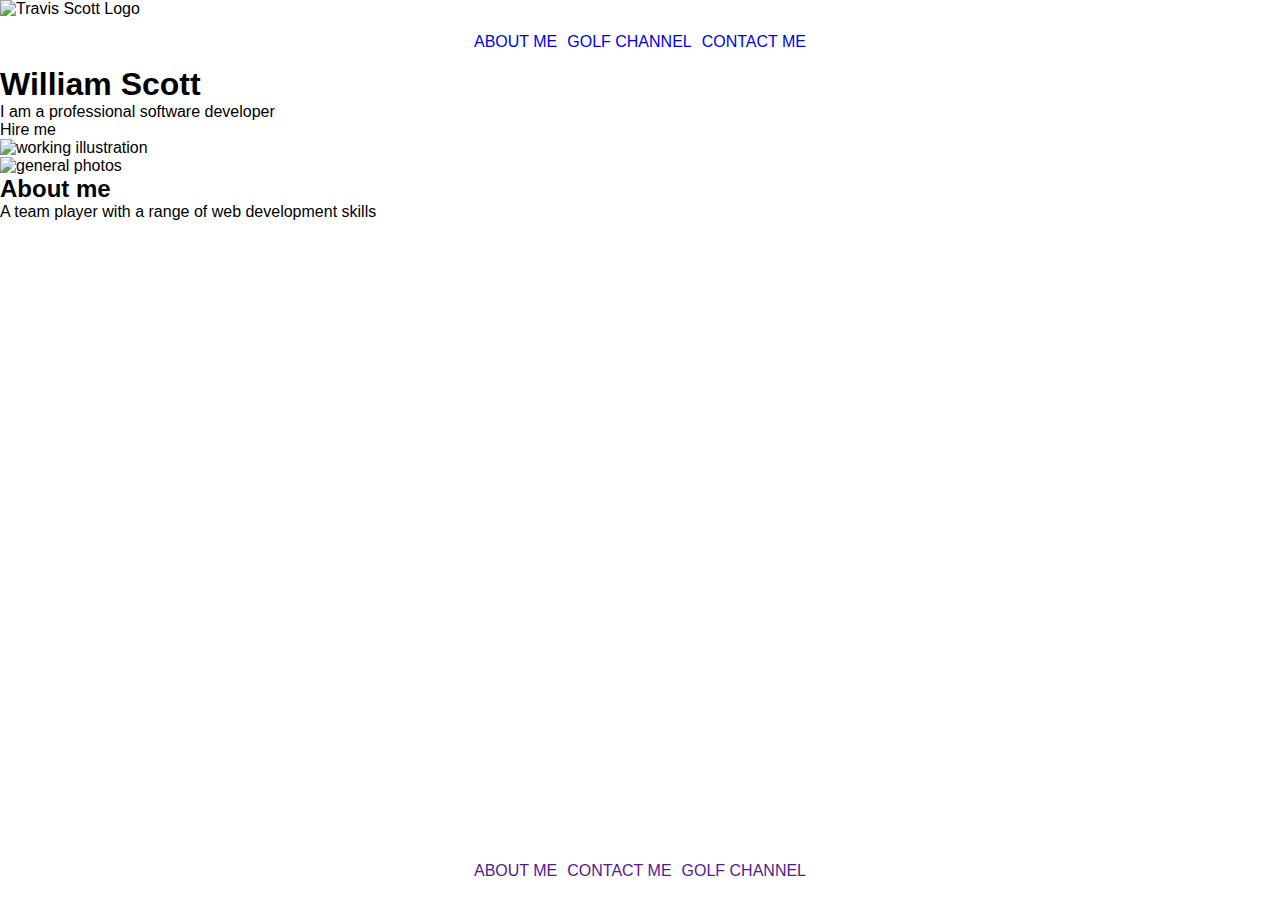
==== index.html @ 32d9ab6d "Update index.html" ====
<!DOCTYPE html>
<html lang="en">

<head>
    <meta charset="UTF-8">
    <meta name="viewport" content="width=device-width, initial-scale=1.0">
    <title>Travis Scott Portfolio</title>
    <link rel="stylesheet" href="style.css">
</head>

<body>
    <nav>
        <img
            class="logo"
            src="images/golfer.jpg"
            alt="Travis Scott Logo"
        
        ></img>
        
        <ul class="nav-bar">
            <li><a href="#about-me">About me</a></li>
            <li><a href="https://www.nbcsports.com/golf">Golf Channel</a></li>
            <li><a href="pages/contact.html">Contact me</a></li>
        </ul>
    </nav>

    <div class="hero">
        <div class="hero-info">
            <h1 id="name">William Scott</h1>
            <p>I am a professional software developer</p>
            <div class="styled-break"></div>
            
            <div class="button">Hire me</div>
        </div>
        <div>
            <img
                class="hero-image"
                src=""
                alt="working illustration"
            />
        </div> 
        

    </div>
    <section>
        <div class="about-me">
            <img
            class="avatar"
            src="images/golfer.jpg"
            alt="general photos"
            />
        </div>
        <div class="info">
            <h2><a name="about-me">About me</a></h2>
            <p>A team player with a range of web development skills</p>
        </div>
    </section>
    <section>
        <div class="test"></div>
        <div class="test"></div>
        <div class="test" id="main"></div>
        <div class="test"></div>
        <div class="test"></div>

    </section>

        
    
    <footer>
        <ul>
            <li><a href="">About me</a></li>
            <li><a href="">Contact me</a></li>
            <li><a href="">Golf Channel</a></li>
        </ul>
    </footer>

</body>

</html>
---- style.css ----
*{
    padding: 0;
    margin: 0;
    box-sizing: border-box;
}

a{
    text-decoration: none;
}

body {
    
    font-family: Arial, Helvetica, sans-serif;
}

.section {
    background-color: lightgray;

}

.container-section {
    min-height: 100vh;
    max-width: var(--max-width);
    margin: auto;
    padding: 1rem;
    display: grid;
    grid-template-columns: repeat(2, 1fr);
    gap: 4rem;
}

.content {
    display: flex;
    flex-direction: column;
    justify-content: center;

}

.subtitle {
    letter-spacing: 2px;
    color: var(--text-light);
    font-weight: 600;
    margin-bottom: .5rem;
}

.title {
    font-size: 2.5rem;
    font-weight: 400;
    line-height: 3rem;
    color: var(--text-dark);
    margin-bottom: 1rem;
}

.title span {
    font-weight: 600;

}

.description {
    line-height: 1.5rem;
    color: var(--text-light);
    margin-bottom: 2rem;
}

.image {
    display: grid;
    place-items: center;
}

.image img {
    width: min(25rem, 90%);
    border-radius: 100%;
}

.section_container {
    padding: 10rem 1 rem 5 rem 1 rem;
    text-align: center;
    grid-template-columns: repeat(1, 1fr);
}

.image {
    grid-area: 1/1/2/2;
}










footer {

    position: absolute;
    bottom: 5px;
    width: 100%;
    background-color: white;
    
    font-family: Arial, Helvetica, sans-serif;
    display: flex;
    justify-content: center;
}

ul {
    display: flex;
    justify-content: center;
    list-style-type: none;
    text-transform: uppercase;
    
}

li {
    margin: 15px 5px;
}
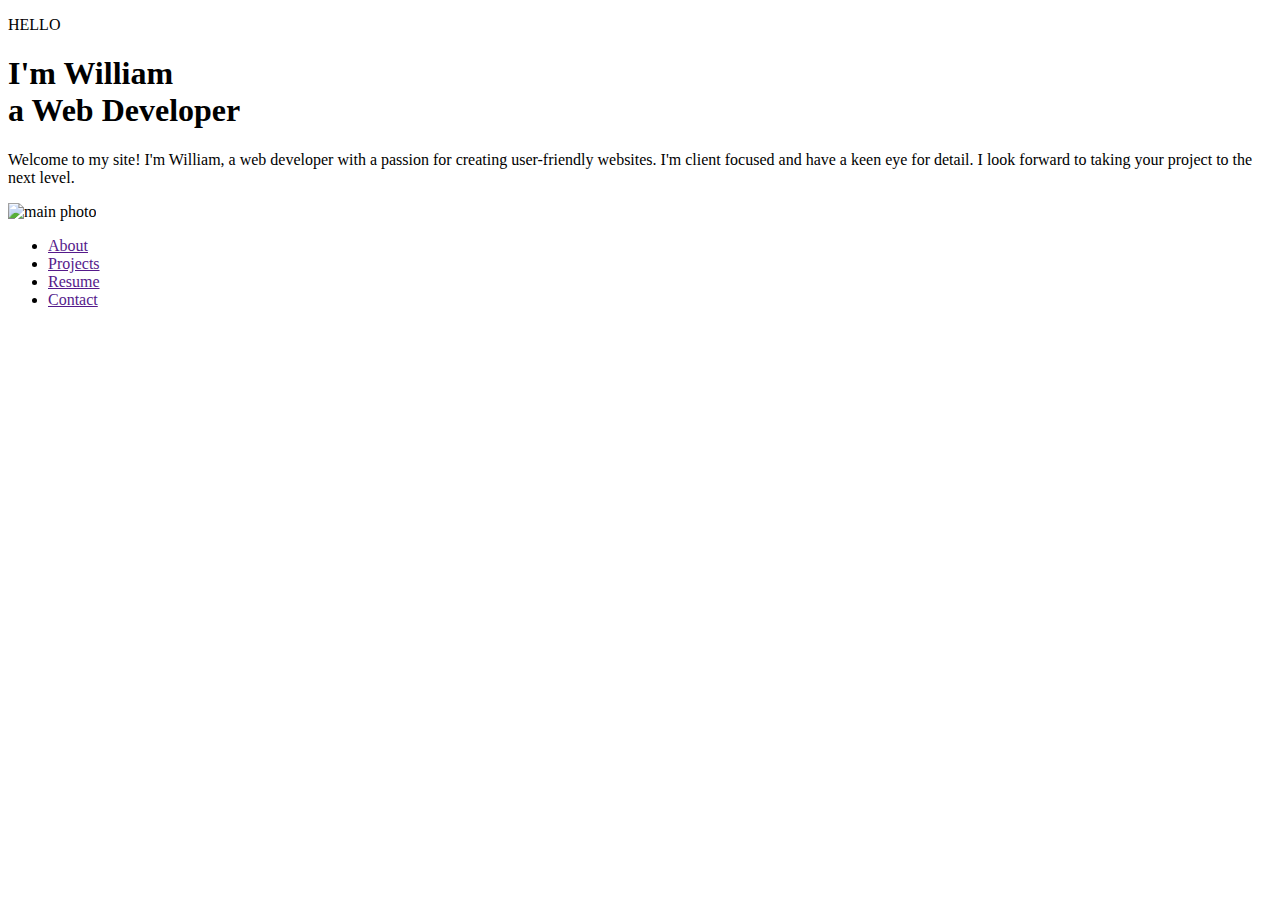
==== commit 489c77f2: "new updates" ====
--- a/index.html
+++ b/index.html
@@ -5,75 +5,50 @@
     <meta charset="UTF-8">
     <meta name="viewport" content="width=device-width, initial-scale=1.0">
     <title>Travis Scott Portfolio</title>
-    <link rel="stylesheet" href="style.css">
+    <link rel="stylesheet" href="assets/style.css">
 </head>
 
 <body>
-    <nav>
-        <img
-            class="logo"
-            src="images/golfer.jpg"
-            alt="Travis Scott Logo"
-        
-        ></img>
-        
-        <ul class="nav-bar">
-            <li><a href="#about-me">About me</a></li>
-            <li><a href="https://www.nbcsports.com/golf">Golf Channel</a></li>
-            <li><a href="pages/contact.html">Contact me</a></li>
-        </ul>
-    </nav>
-
-    <div class="hero">
-        <div class="hero-info">
-            <h1 id="name">William Scott</h1>
-            <p>I am a professional software developer</p>
-            <div class="styled-break"></div>
-            
-            <div class="button">Hire me</div>
-        </div>
-        <div>
-            <img
-                class="hero-image"
-                src=""
-                alt="working illustration"
-            />
-        </div> 
+    
         
 
-    </div>
-    <section>
-        <div class="about-me">
-            <img
-            class="avatar"
-            src="images/golfer.jpg"
-            alt="general photos"
-            />
-        </div>
-        <div class="info">
-            <h2><a name="about-me">About me</a></h2>
-            <p>A team player with a range of web development skills</p>
-        </div>
-    </section>
-    <section>
-        <div class="test"></div>
-        <div class="test"></div>
-        <div class="test" id="main"></div>
-        <div class="test"></div>
-        <div class="test"></div>
-
-    </section>
+        <section class="section">
+            <div class="container-section">
+                <div class="content">
+                    <p class="subtitle">HELLO</p>
+                    <h1 class="title">
+                        I'm <span>William<br>a </span>Web Developer
+                    </h1>
+                    <p class="description">
+                        Welcome to my site!  I'm William, a web developer with
+                        a passion for creating user-friendly websites.  I'm client focused and have a keen eye for detail.
+                        I look forward to taking your project to the next level.  
+                    </p>
+                </div>
+                <div class="image">
+                    <img
+                    class="avatar"
+                    src="images/golfer.jpg"
+                    alt="main photo"
+                    />
+                </div>
+            </div>
+        </section>
+        
+    
+    
 
         
     
     <footer>
         <ul>
-            <li><a href="">About me</a></li>
-            <li><a href="">Contact me</a></li>
-            <li><a href="">Golf Channel</a></li>
+            <li><a href="">About</a></li>
+            <li><a href="">Projects</a></li>
+            <li><a href="">Resume</a></li>
+            <li><a href="">Contact</a></li>
         </ul>
     </footer>
 
 </body>
 
-</html>
+</html>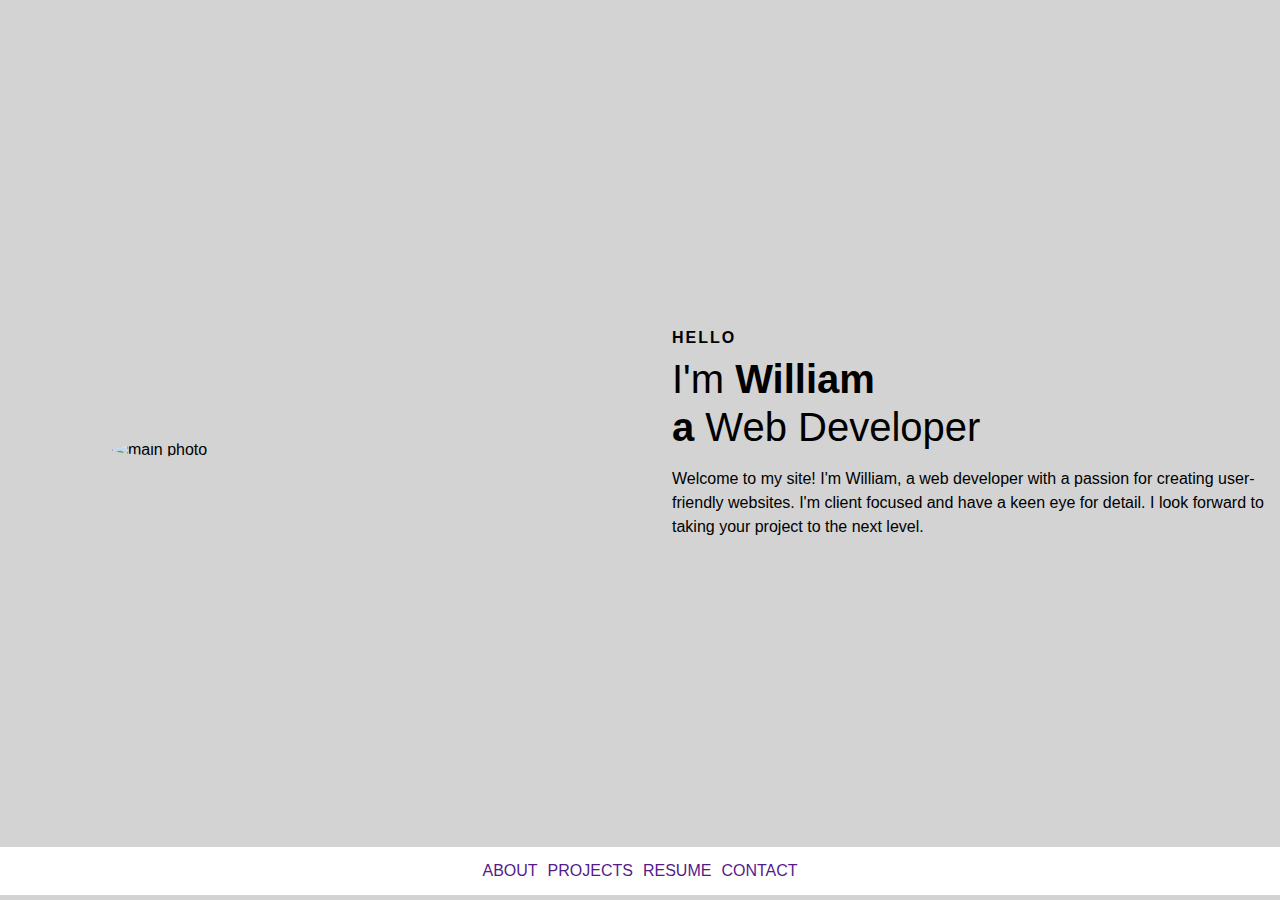
==== commit b4297055: "Merge branch 'main' of github.com:wilscott127/wilscott127.github.io" ====
--- a/index.html
+++ b/index.html
@@ -5,7 +5,8 @@
     <meta charset="UTF-8">
     <meta name="viewport" content="width=device-width, initial-scale=1.0">
     <title>Travis Scott Portfolio</title>
-    <link rel="stylesheet" href="assets/style.css">
+    <link rel="stylesheet" href="style.css">
+    
 </head>
 
 <body>
@@ -51,4 +52,4 @@
 
 </body>
 
-</html>+</html>
--- a/style.css
+++ b/style.css
@@ -0,0 +1,117 @@
+
+
+*{
+    padding: 0;
+    margin: 0;
+    box-sizing: border-box;
+}
+
+a{
+    text-decoration: none;
+}
+
+body {
+    
+    font-family: Arial, Helvetica, sans-serif;
+}
+
+.section {
+    background-color: lightgray;
+
+}
+
+.container-section {
+    min-height: 100vh;
+    max-width: var(--max-width);
+    margin: auto;
+    padding: 1rem;
+    display: grid;
+    grid-template-columns: repeat(2, 1fr);
+    gap: 4rem;
+}
+
+.content {
+    display: flex;
+    flex-direction: column;
+    justify-content: center;
+
+}
+
+.subtitle {
+    letter-spacing: 2px;
+    color: var(--text-light);
+    font-weight: 600;
+    margin-bottom: .5rem;
+}
+
+.title {
+    font-size: 2.5rem;
+    font-weight: 400;
+    line-height: 3rem;
+    color: var(--text-dark);
+    margin-bottom: 1rem;
+}
+
+.title span {
+    font-weight: 600;
+
+}
+
+.description {
+    line-height: 1.5rem;
+    color: var(--text-light);
+    margin-bottom: 2rem;
+}
+
+.image {
+    display: grid;
+    place-items: center;
+}
+
+.image img {
+    width: min(25rem, 90%);
+    border-radius: 100%;
+}
+
+.section_container {
+    padding: 10rem 1 rem 5 rem 1 rem;
+    text-align: center;
+    grid-template-columns: repeat(1, 1fr);
+}
+
+.image {
+    grid-area: 1/1/2/2;
+}
+
+
+
+
+
+
+
+
+
+
+footer {
+
+    position: absolute;
+    bottom: 5px;
+    width: 100%;
+    background-color: white;
+    
+    font-family: Arial, Helvetica, sans-serif;
+    display: flex;
+    justify-content: center;
+}
+
+ul {
+    display: flex;
+    justify-content: center;
+    list-style-type: none;
+    text-transform: uppercase;
+    
+}
+
+li {
+    margin: 15px 5px;
+}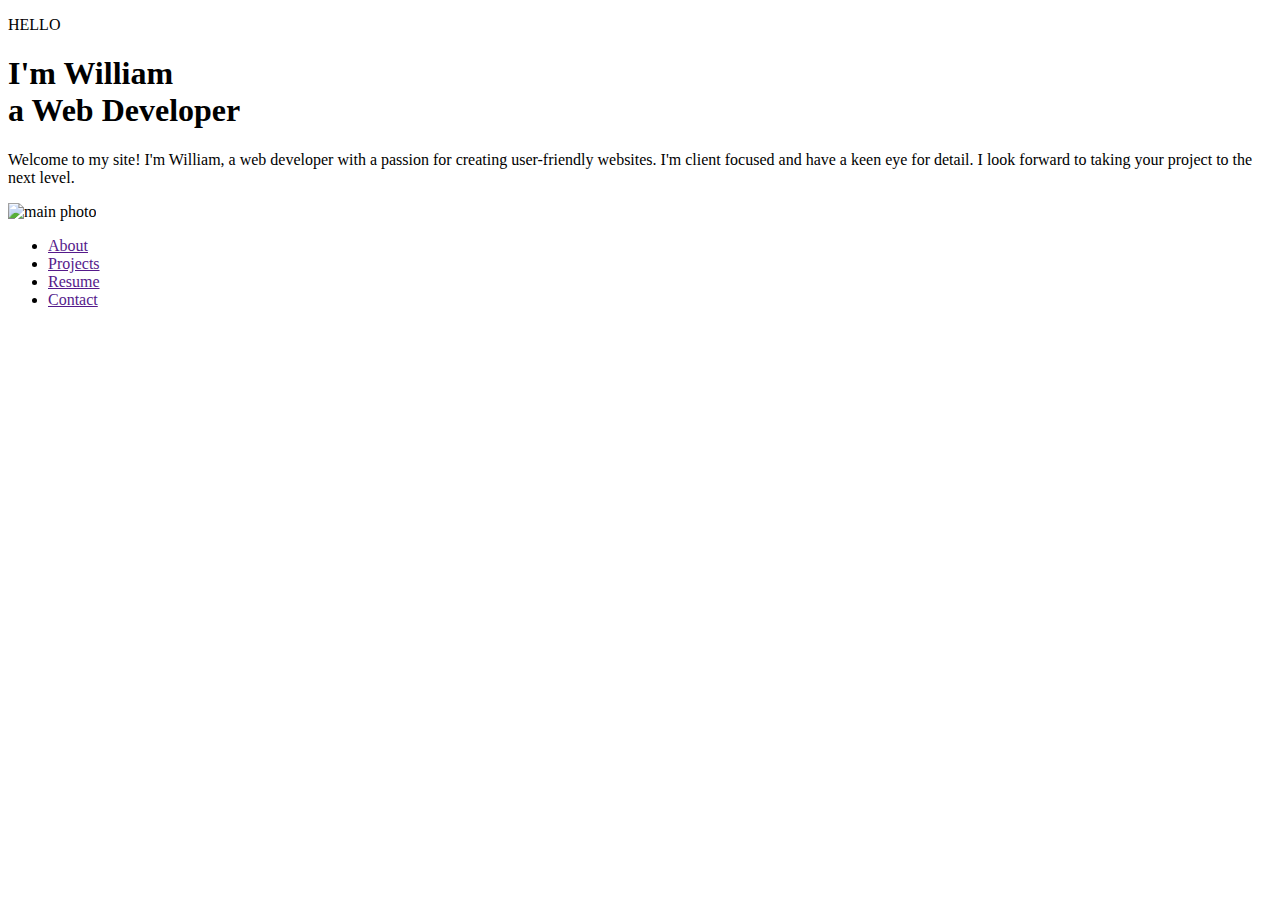
==== commit a784d38a: "change to index.html" ====
--- a/index.html
+++ b/index.html
@@ -5,7 +5,7 @@
     <meta charset="UTF-8">
     <meta name="viewport" content="width=device-width, initial-scale=1.0">
     <title>Travis Scott Portfolio</title>
-    <link rel="stylesheet" href="style.css">
+    <link rel="stylesheet" href="assets/style.css">
     
 </head>
 
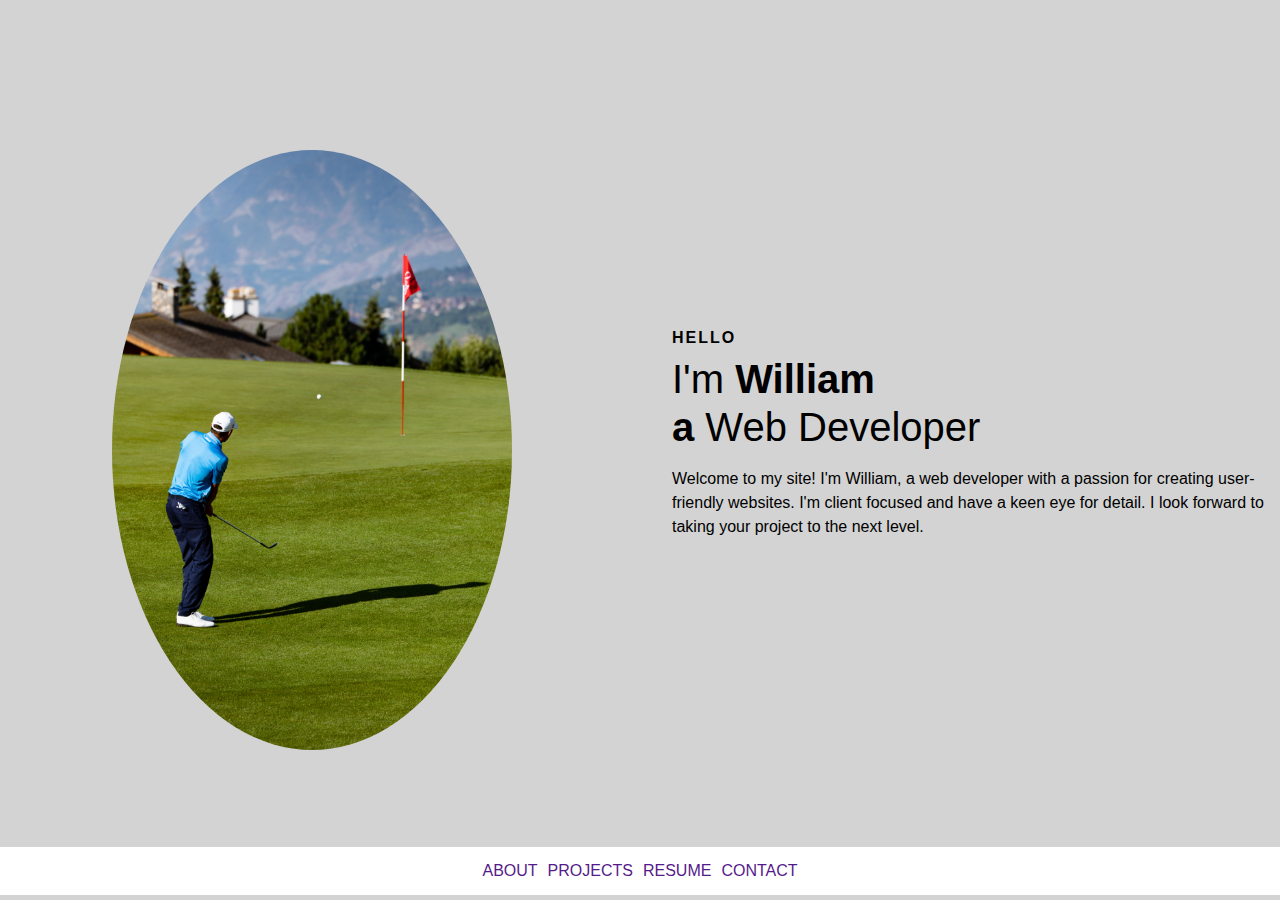
==== commit 82649ad9: "changed capitalization for images and assets" ====
--- a/index.html
+++ b/index.html
@@ -5,7 +5,7 @@
     <meta charset="UTF-8">
     <meta name="viewport" content="width=device-width, initial-scale=1.0">
     <title>Travis Scott Portfolio</title>
-    <link rel="stylesheet" href="assets/style.css">
+    <link rel="stylesheet" href="Assets/style.css">
     
 </head>
 
@@ -29,7 +29,7 @@
                 <div class="image">
                     <img
                     class="avatar"
-                    src="images/golfer.jpg"
+                    src="Images/golfer.jpg"
                     alt="main photo"
                     />
                 </div>
--- a/Assets/style.css
+++ b/Assets/style.css
@@ -0,0 +1,117 @@
+
+
+*{
+    padding: 0;
+    margin: 0;
+    box-sizing: border-box;
+}
+
+a{
+    text-decoration: none;
+}
+
+body {
+    
+    font-family: Arial, Helvetica, sans-serif;
+}
+
+.section {
+    background-color: lightgray;
+
+}
+
+.container-section {
+    min-height: 100vh;
+    max-width: var(--max-width);
+    margin: auto;
+    padding: 1rem;
+    display: grid;
+    grid-template-columns: repeat(2, 1fr);
+    gap: 4rem;
+}
+
+.content {
+    display: flex;
+    flex-direction: column;
+    justify-content: center;
+
+}
+
+.subtitle {
+    letter-spacing: 2px;
+    color: var(--text-light);
+    font-weight: 600;
+    margin-bottom: .5rem;
+}
+
+.title {
+    font-size: 2.5rem;
+    font-weight: 400;
+    line-height: 3rem;
+    color: var(--text-dark);
+    margin-bottom: 1rem;
+}
+
+.title span {
+    font-weight: 600;
+
+}
+
+.description {
+    line-height: 1.5rem;
+    color: var(--text-light);
+    margin-bottom: 2rem;
+}
+
+.image {
+    display: grid;
+    place-items: center;
+}
+
+.image img {
+    width: min(25rem, 90%);
+    border-radius: 100%;
+}
+
+.section_container {
+    padding: 10rem 1 rem 5 rem 1 rem;
+    text-align: center;
+    grid-template-columns: repeat(1, 1fr);
+}
+
+.image {
+    grid-area: 1/1/2/2;
+}
+
+
+
+
+
+
+
+
+
+
+footer {
+
+    position: absolute;
+    bottom: 5px;
+    width: 100%;
+    background-color: white;
+    
+    font-family: Arial, Helvetica, sans-serif;
+    display: flex;
+    justify-content: center;
+}
+
+ul {
+    display: flex;
+    justify-content: center;
+    list-style-type: none;
+    text-transform: uppercase;
+    
+}
+
+li {
+    margin: 15px 5px;
+}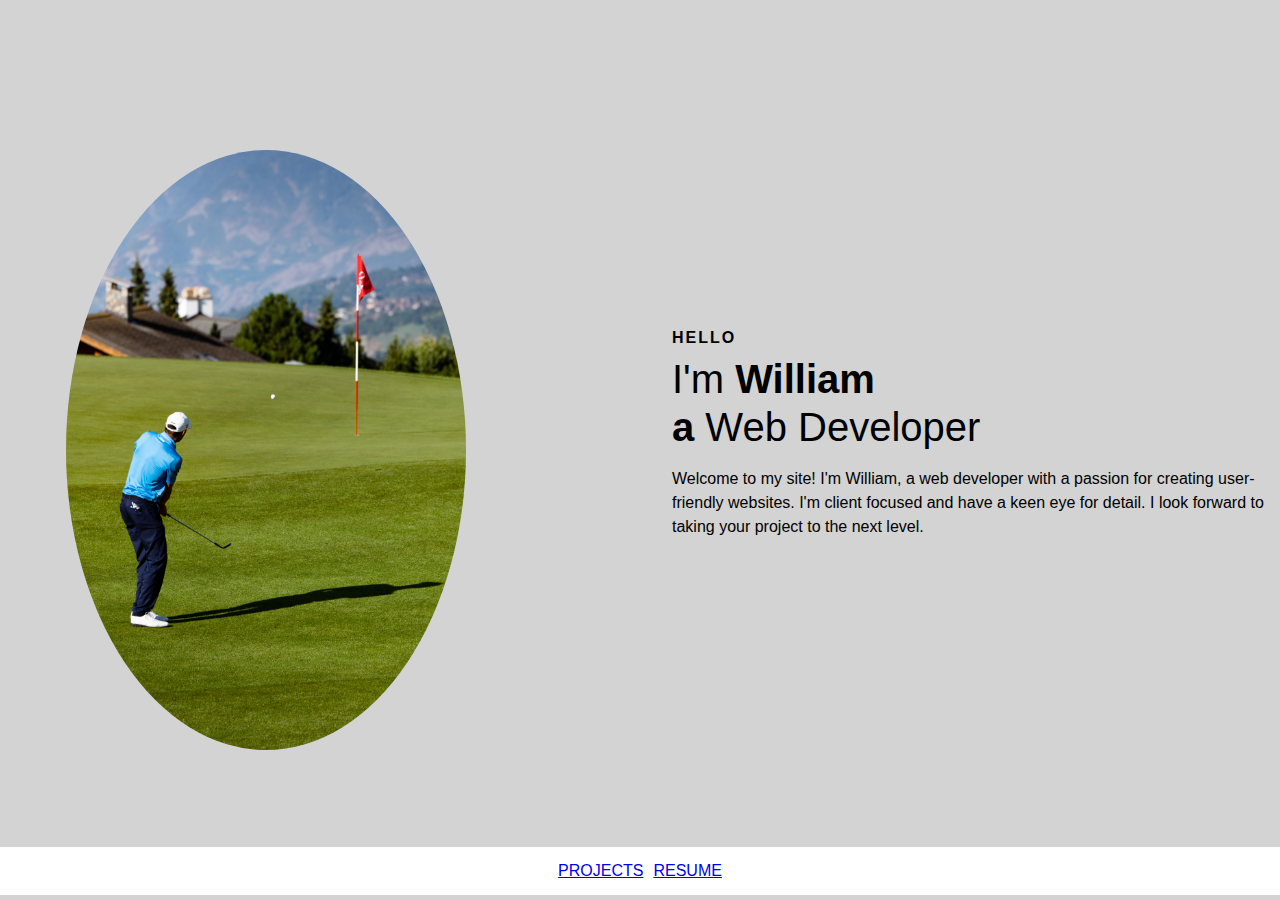
==== commit 8ff3052e: "second commit" ====
--- a/index.html
+++ b/index.html
@@ -5,7 +5,7 @@
     <meta charset="UTF-8">
     <meta name="viewport" content="width=device-width, initial-scale=1.0">
     <title>Travis Scott Portfolio</title>
-    <link rel="stylesheet" href="Assets/style.css">
+    <link rel="stylesheet" href="src/style.css">
     
 </head>
 
@@ -29,7 +29,7 @@
                 <div class="image">
                     <img
                     class="avatar"
-                    src="Images/golfer.jpg"
+                    src="src/images/golfer.jpg"
                     alt="main photo"
                     />
                 </div>
@@ -43,10 +43,10 @@
     
     <footer>
         <ul>
-            <li><a href="">About</a></li>
-            <li><a href="">Projects</a></li>
-            <li><a href="">Resume</a></li>
-            <li><a href="">Contact</a></li>
+            
+            <li><a href="https://github.com/wilscott127?tab=repositories">Projects</a></li>
+            <li><a href="resume.html">Resume</a></li>
+            
         </ul>
     </footer>
 
--- a/src/style.css
+++ b/src/style.css
@@ -0,0 +1,156 @@
+
+
+*{
+    padding: 0;
+    margin: 0;
+    box-sizing: border-box;
+}
+/*
+a{
+    text-decoration: none;
+}
+*/
+body {
+    
+    font-family: Arial, Helvetica, sans-serif;
+}
+
+
+.section {
+    background-color: lightgray;
+
+}
+
+.container-section {
+    min-height: 100vh;
+    max-width: var(--max-width);
+    margin: auto;
+    padding: 1rem;
+    display: grid;
+    grid-template-columns: repeat(2, 1fr);
+    gap: 4rem;
+}
+
+.content {
+    display: flex;
+    flex-direction: column;
+    justify-content: center;
+
+}
+
+.subtitle {
+    letter-spacing: 2px;
+    color: var(--text-light);
+    font-weight: 600;
+    margin-bottom: .5rem;
+}
+
+.title {
+    font-size: 2.5rem;
+    font-weight: 400;
+    line-height: 3rem;
+    color: var(--text-dark);
+    margin-bottom: 1rem;
+}
+
+.title span {
+    font-weight: 600;
+
+}
+
+.description {
+    line-height: 1.5rem;
+    color: var(--text-light);
+    margin-bottom: 2rem;
+}
+
+.image {
+    display: flex;
+    flex-direction: column;
+    justify-content: center;
+    margin-left: 50px;
+}
+
+.image img {
+    width: min(25rem, 90%);
+    border-radius: 100%;
+}
+
+.section_container {
+    padding: 10rem 1 rem 5 rem 1 rem;
+    text-align: center;
+    grid-template-columns: repeat(1, 1fr);
+}
+
+.image {
+    grid-area: 1/1/2/2;
+}
+
+
+
+
+
+
+
+
+
+
+footer {
+
+    position: absolute;
+    bottom: 5px;
+    width: 100%;
+    background-color: white;
+    
+    font-family: Arial, Helvetica, sans-serif;
+    display: flex;
+    justify-content: center;
+}
+
+ul {
+    display: flex;
+    justify-content: center;
+    list-style-type: none;
+    text-transform: uppercase;
+    
+}
+
+li {
+    margin: 15px 5px;
+}
+
+.about {
+    background-color: lightgray;
+    text-align: center;
+}
+
+.projects {
+    display: flex;
+    flex-direction: column;
+}
+
+.rows {
+    display: flex;
+    flex-direction: row;
+    width: 100%;
+}
+
+.row-box1 {
+    width: 20%;
+    height: 150px;
+}
+
+.row-box2 {
+    width: 80%;
+    height: 150px;
+
+}
+
+.link1 {
+
+}
+
+.image1 {
+    height: 150px;
+    
+}